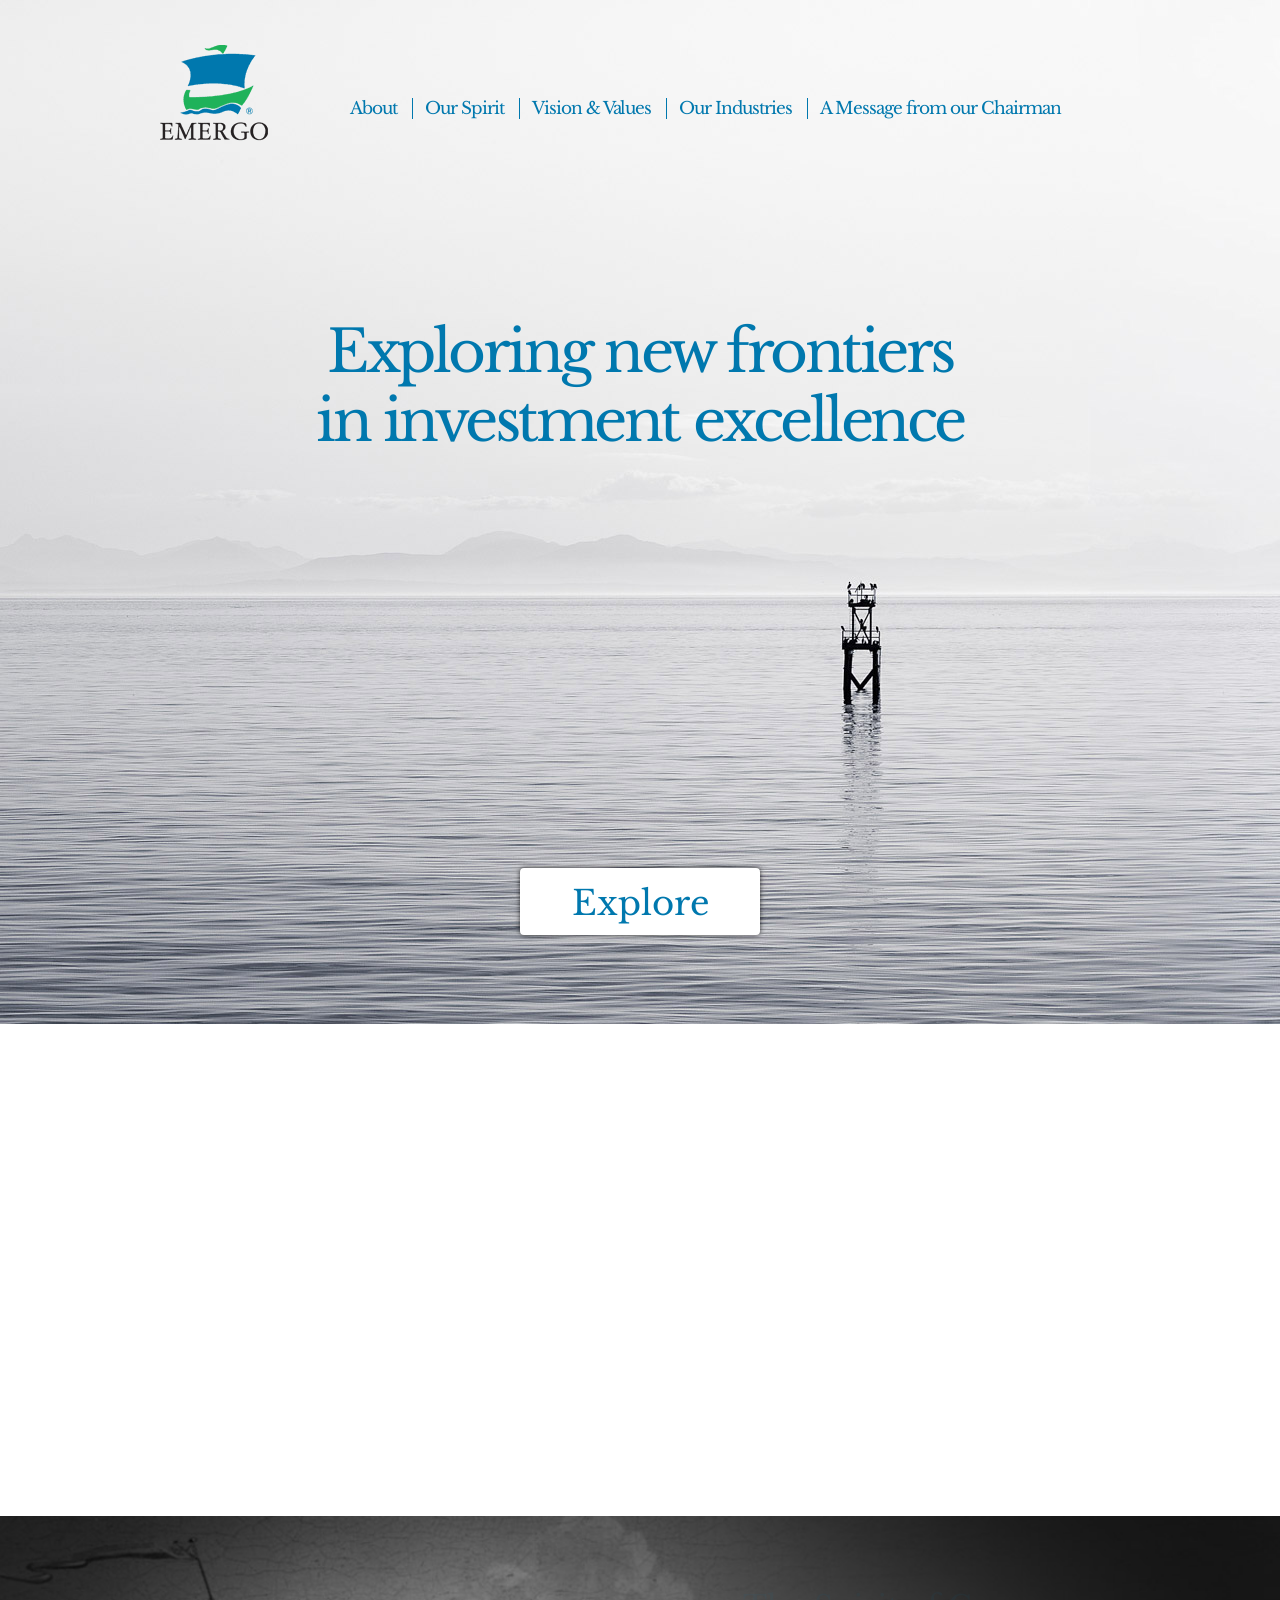
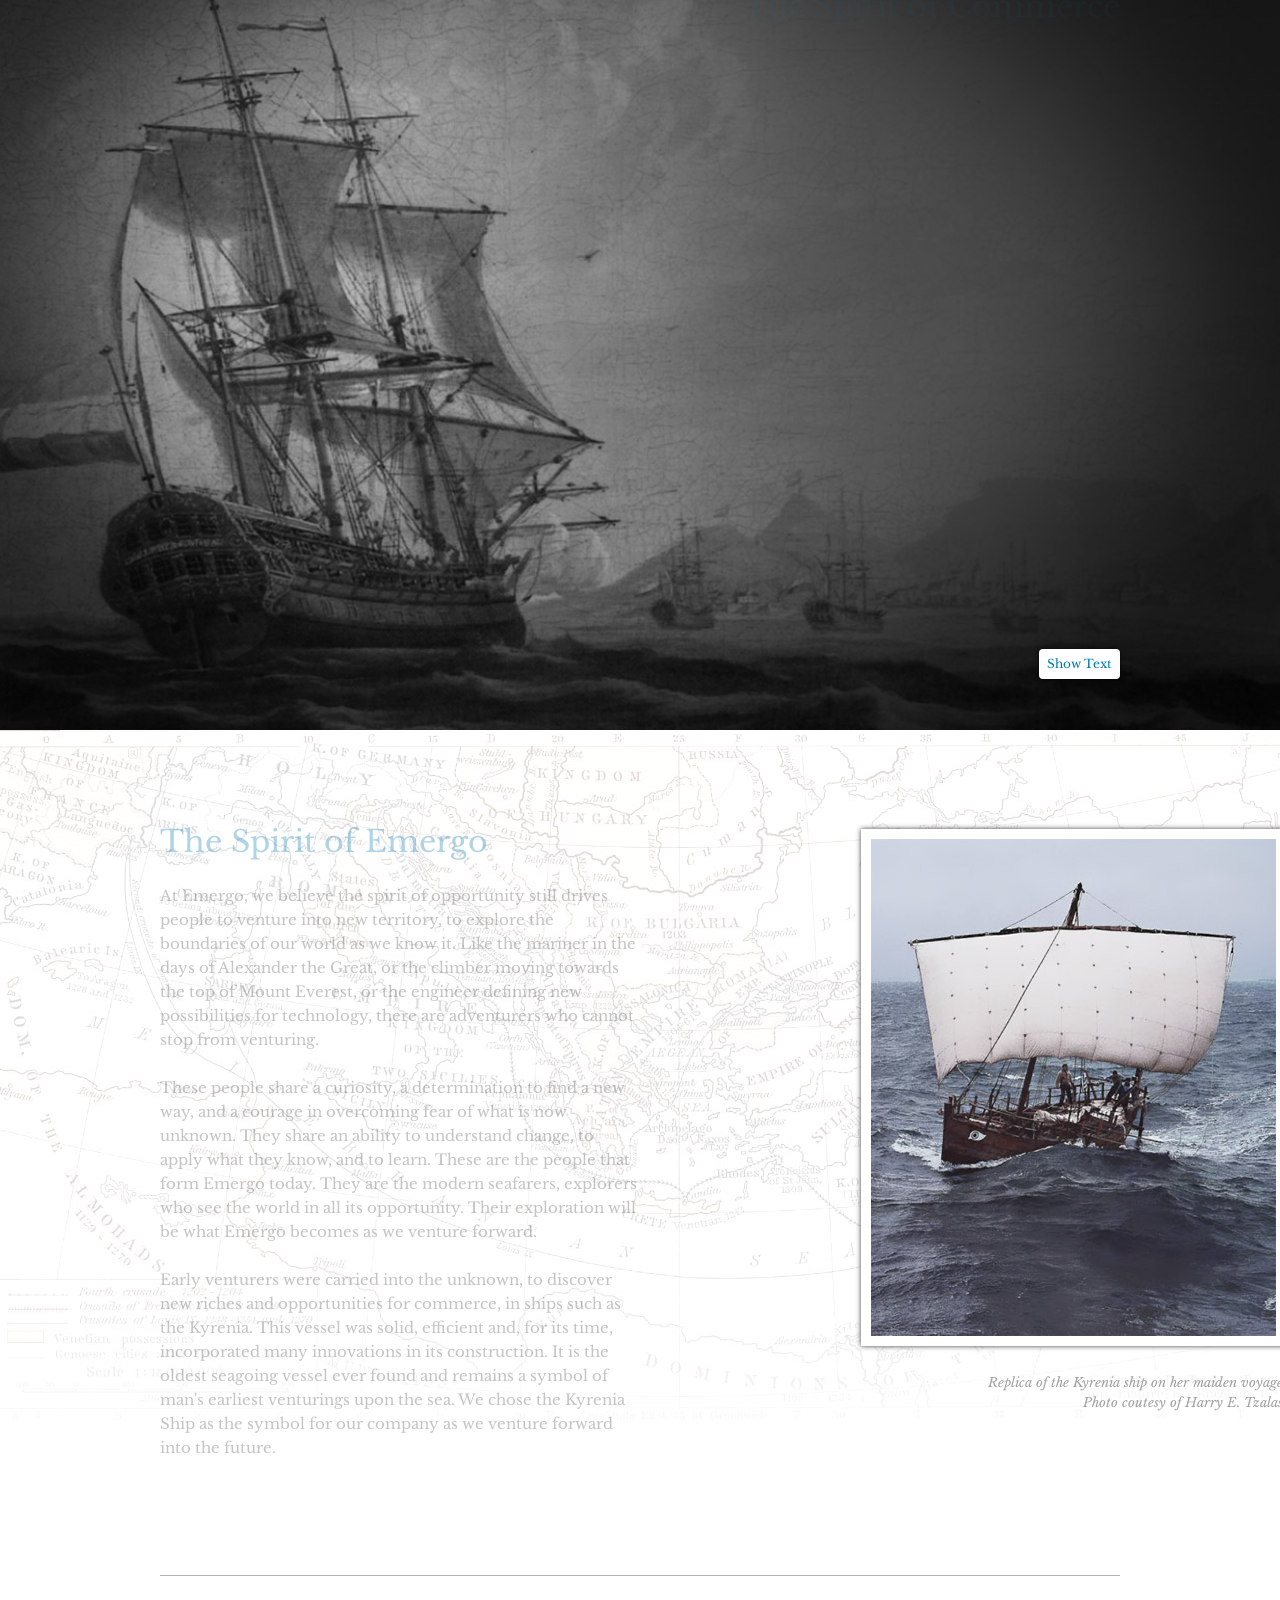
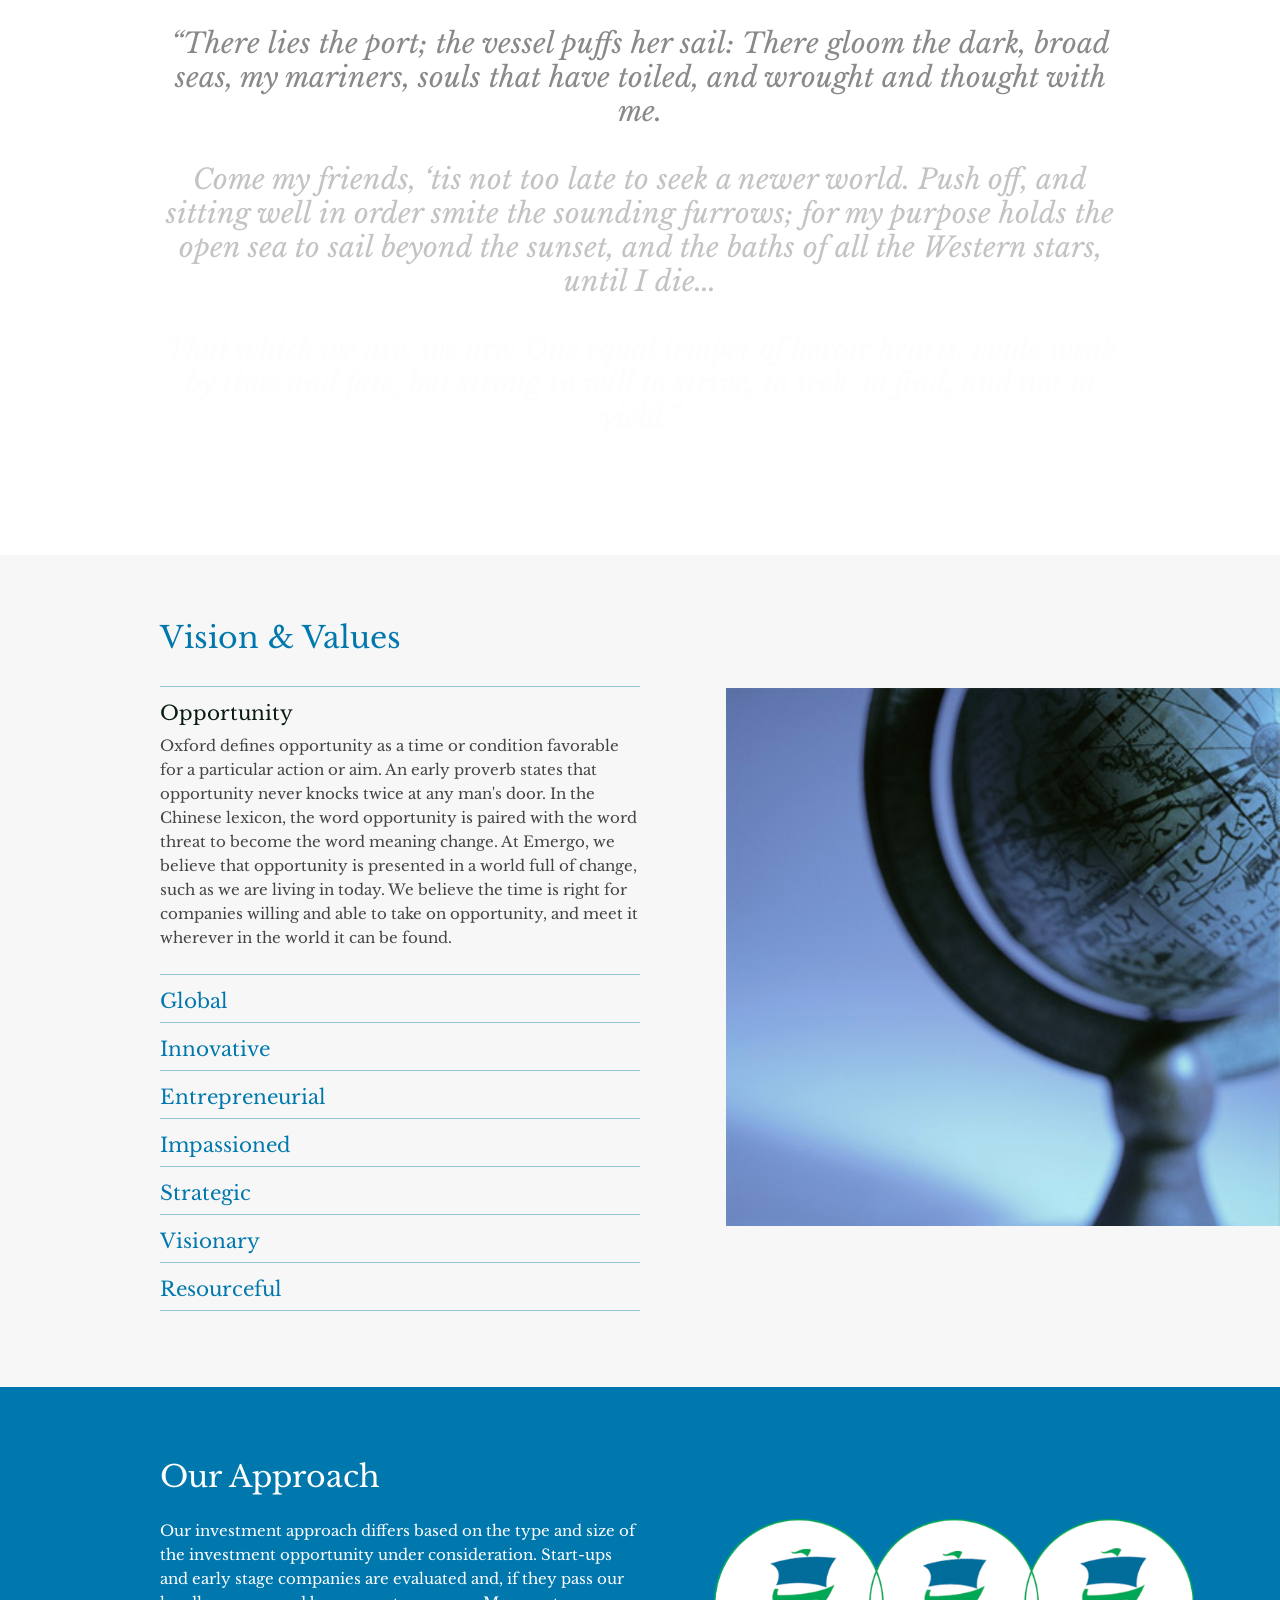
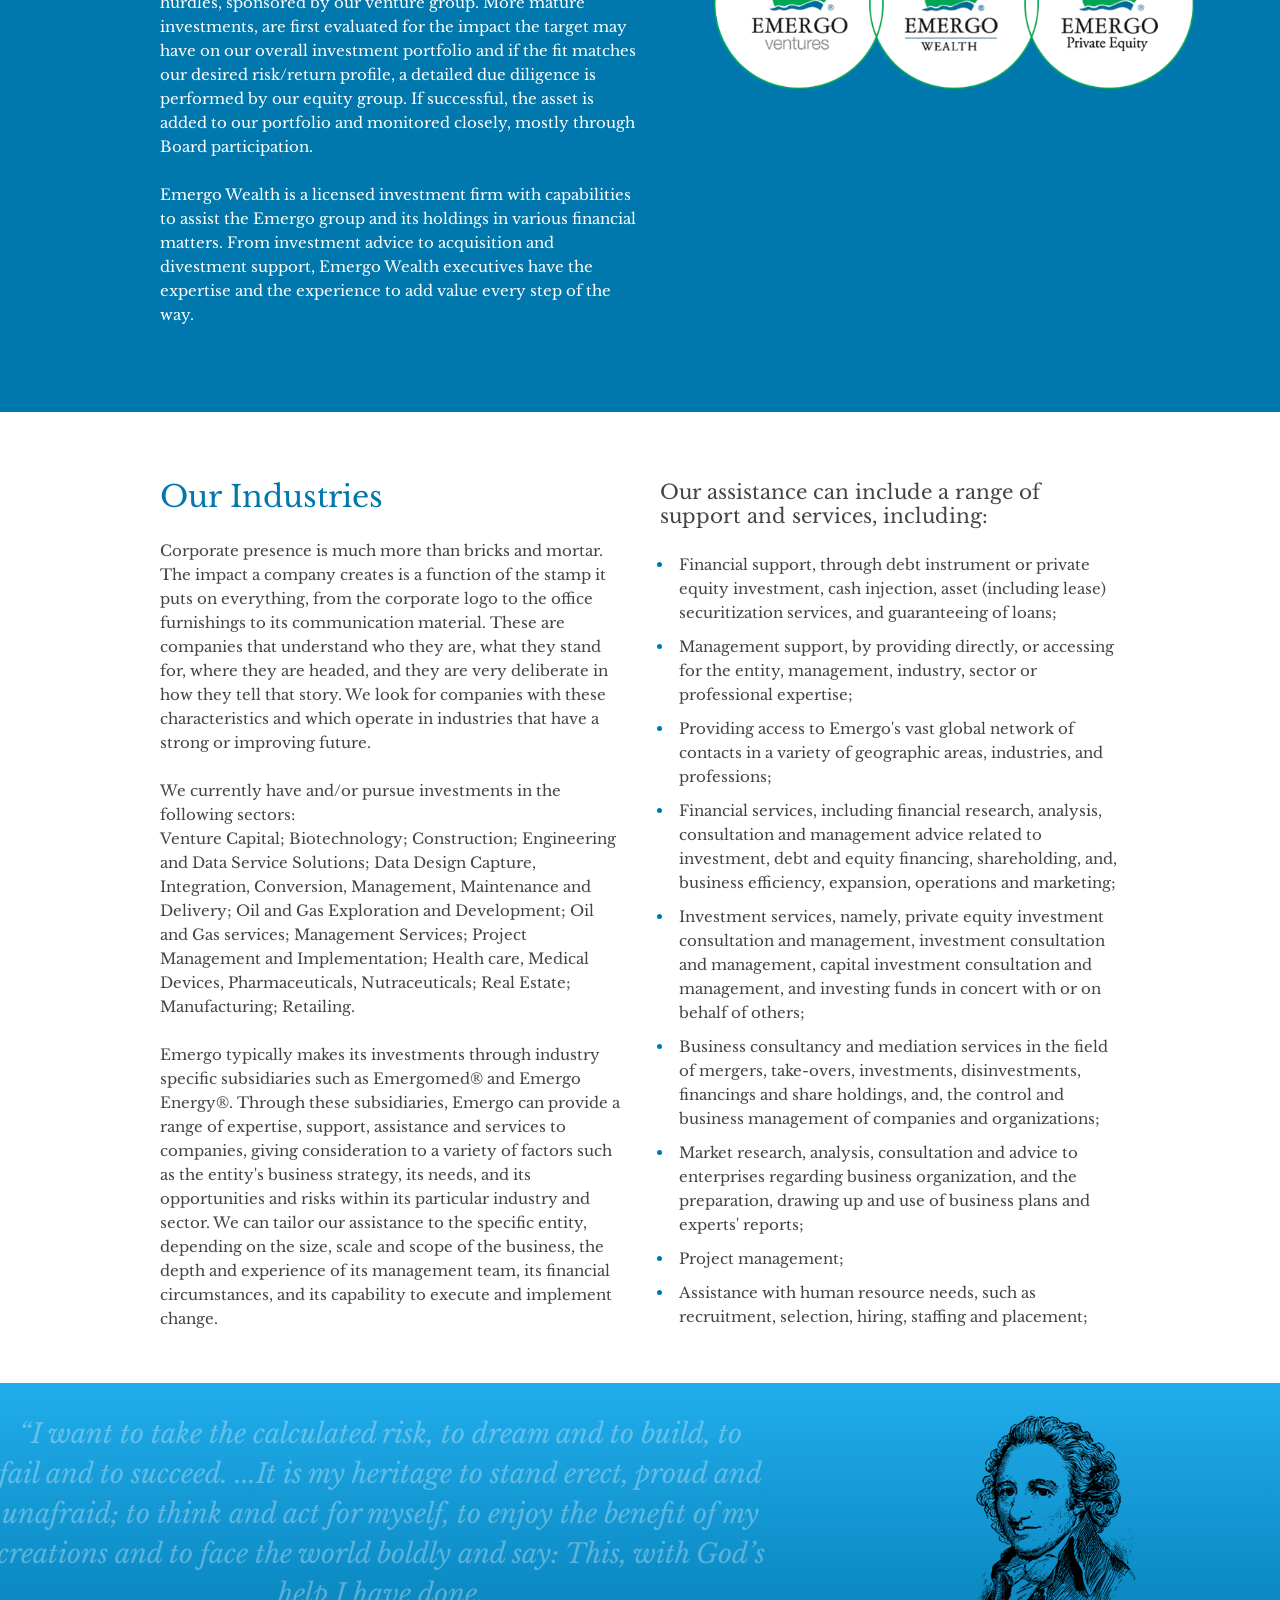
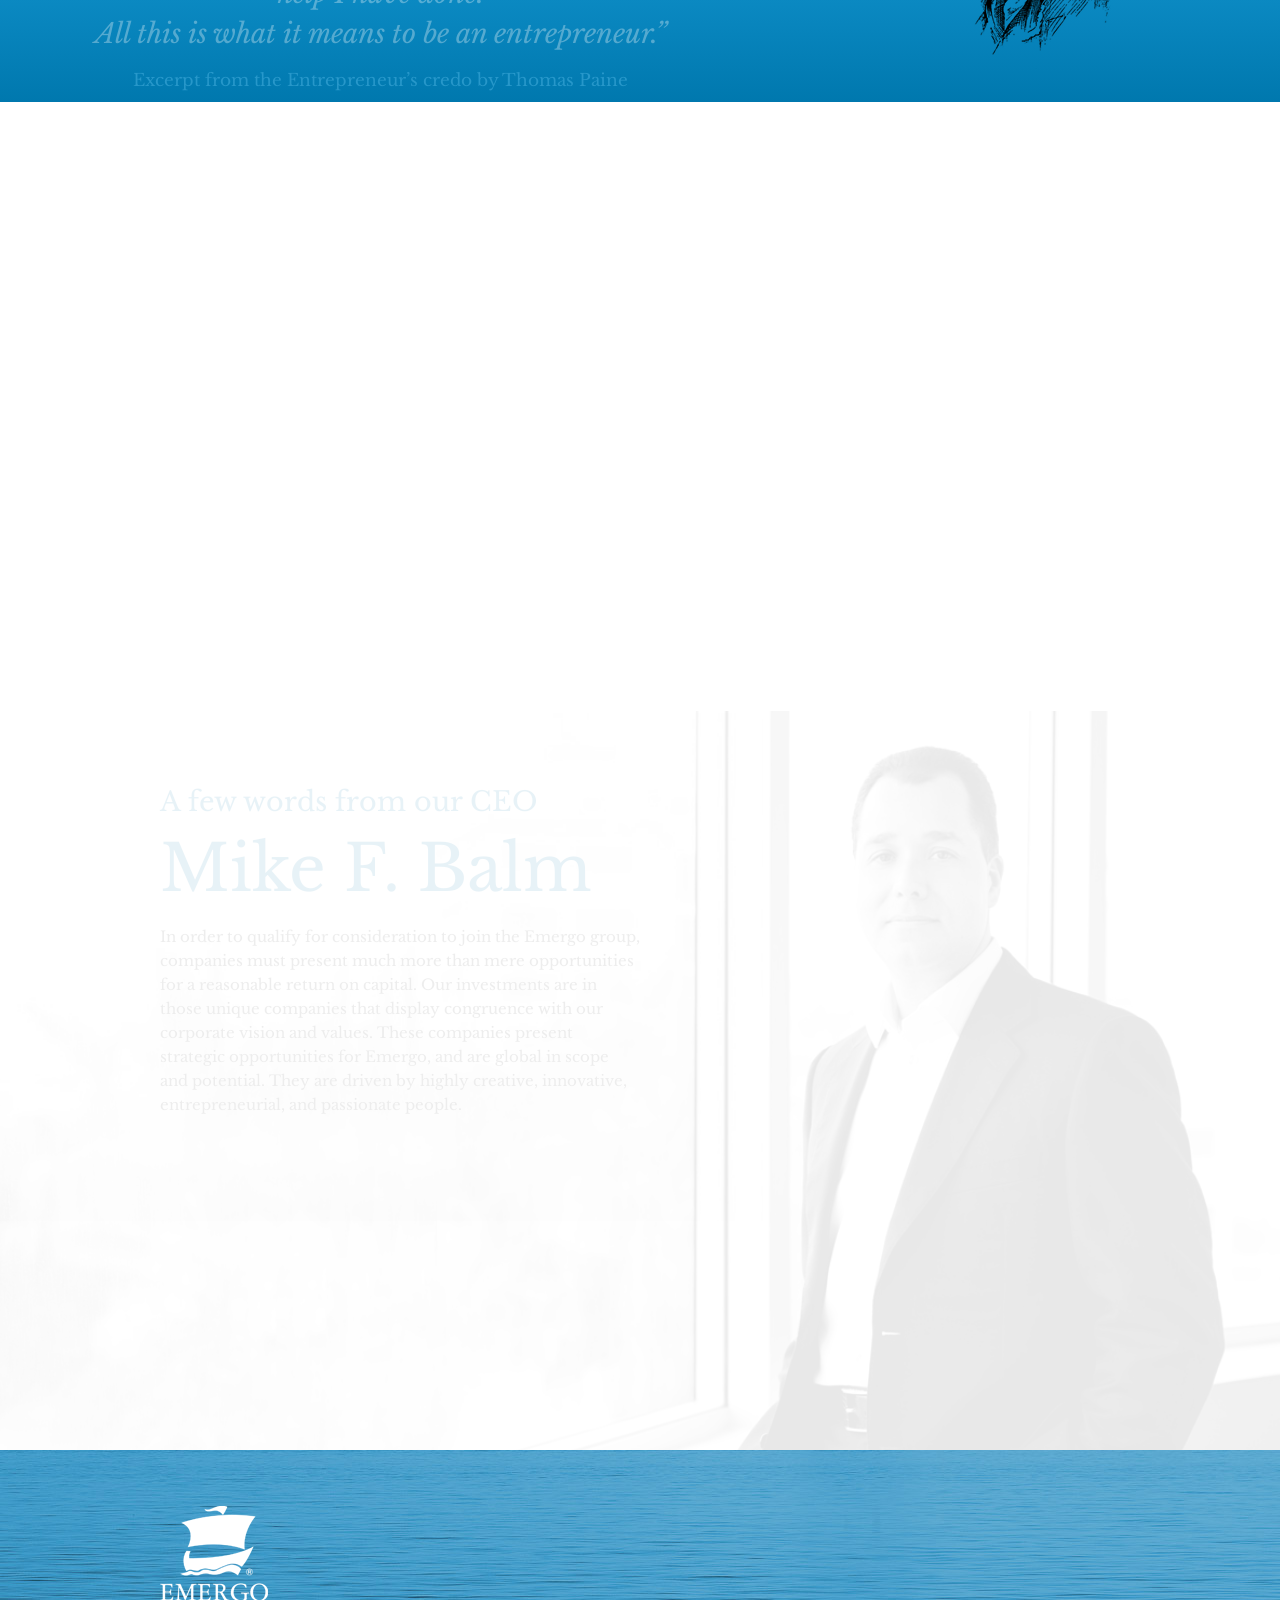
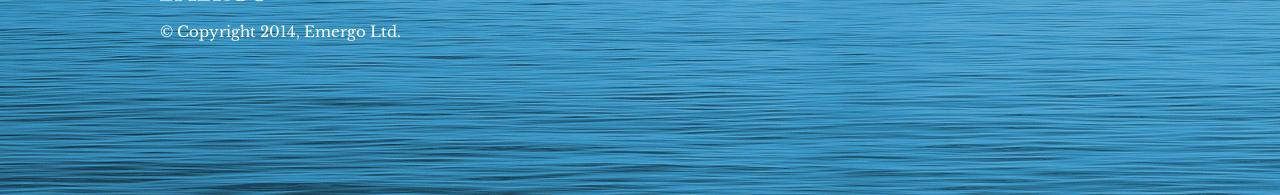
==== index.html @ b2457a90 "Initial commit: EmergoNet site + Azure deploy workflow" ====
<!DOCTYPE html>
<html>
<head>
	<meta charset="utf-8">
	<meta name="viewport" content="width=device-width, initial-scale=1, minimal-ui">
	<link href='http://fonts.googleapis.com/css?family=Libre+Baskerville:400,400italic' rel='stylesheet' type='text/css'>
	<link href="css/core.css" rel="stylesheet" media="all">
	<link href="css/res.css" rel="stylesheet" media="all">
	<!--[if lt IE 9]>
		<script src="js/html5shiv.min.js"></script>
	<![endif]-->
	<script src="js/jquery-1.10.2.min.js"></script>
	<script src="js/actions.js"></script>
	<title>Emergo – Exploring new frontiers in investment excellence</title>
</head>
<body id="top">
	<header class="outer row">
		<a id="emLogo" href="/"><img alt="Emergo" src="images/emergoLogo.png"></a>
		<nav id="emNav">
			<ul>
				<li><a href="#about">About</a></li>
				<li><a href="#our-spirit">Our Spirit</a></li>
				<li><a href="#vision-values">Vision &amp; Values</a></li>
				<li><a href="#our-industries">Our Industries</a></li>
				<li><a href="#a-message">A Message from our Chairman</a></li>
			</ul>
		</nav>
	</header>
	<div id="container">
		<div class="row outer" id="about">
			<h1>Exploring new frontiers<br/>in investment excellence</h1>
			<a id="explore-btn" href="#our-spirit">Explore</a>
		</div>
		<div class="row outer" id="our-spirit">
			<div class="col-left">
				<h1>The Spirit of the Sea</h1>
				<p>Commerce today occurs in an infinitely more complex world. Yet, with all the changes that have occurred, the challenges that faced the ancient seatraders, challenges of unstable vessels, treacherous seas and uncommon weather, have really only been replaced by new variations. In today's world we still deal with limitations of technology, turbulent markets and political change. The world of commerce is sometimes calm, often turbulent, filled with unknowns. Like the sea. And like the seafarers of old, modern traders continue to push back the boundaries of our world, defining new ways of doing business, new trading partnerships, new opportunities.</p>
			</div>
			<div class="col-right">
				<img src="images/ourSpirit.jpg" alt="sextant">
			</div>
		</div>
		<div class="row outer" id="spirit-commerce">
			<div class="col-left">
				<img src="images/spiritCommerce.jpg" alt="sea trader">
			</div>
			<div class="col-right">
				<h1>The Spirit of Commerce</h1>
				<p>For hundreds of years, the sea was the conduit of trade, and trade was the access to power. Seafaring traders shuttled across the warm seas carrying goods to the world, the world as they knew it. As early a 300 B.C., Greek traders loaded specially designed trading ships like the Kyrenia with almonds, millstones and amphorae of wine to trade in far off Alasia, an early name for Cyprus.</p>
				<p>Several hundred years later, the sea gave its power to the Dutch, who became the world's leading traders. In the early 1600s, this nation and its venturers commanded the sea trading routes, supplying close to half the world's shipping. Expanding trade made Amsterdam the world's major commercial city, and the Dutch enjoyed the world's highest standard of living. These early Dutch explorers discovered new sea routes and fishing grounds. They pushed back the boundaries of the world, expanding the horizon beyond what anyone had known or imagined up to that time. They introduced exotic silks, pungent teas and spices that the world of Europe had never seen before.</p>
				<p>As the world became more complex, so did the routes of trade. Today goods still move along trading routes by land, by water, by air, even digitally. Yet the symbol of the sea remains, as a channel of commerce, a highway of trade reaching places and people beyond the horizons we can see.</p>
				<div id="hideBtn">Hide Text</div>
			</div>
		</div>
		<div class="row outer" id="spirit-emergo">
			<div class="col-left">
				<h1>The Spirit of Emergo</h1>
				<p>At Emergo, we believe the spirit of opportunity still drives people to venture into new territory, to explore the boundaries of our world as we know it. Like the mariner in the days of Alexander the Great, or the climber moving towards the top of Mount Everest, or the engineer defining new possibilities for technology, there are adventurers who cannot stop from venturing.</p>
				<p>These people share a curiosity, a determination to find a new way, and a courage in overcoming fear of what is now unknown. They share an ability to understand change, to apply what they know, and to learn. These are the people that form Emergo today. They are the modern seafarers, explorers who see the world in all its opportunity. Their exploration will be what Emergo becomes as we venture forward.</p>
				<p>Early venturers were carried into the unknown, to discover new riches and opportunities for commerce, in ships such as the Kyrenia. This vessel was solid, efficient and, for its time, incorporated many innovations in its construction. It is the oldest seagoing vessel ever found and remains a symbol of man's earliest venturings upon the sea. We chose the Kyrenia Ship as the symbol for our company as we venture forward into the future.</p>
			</div>
			<div class="col-right">
				<img src="images/spiritEmergo.jpg" alt="Kyrenia ship">
				<p>Replica of the Kyrenia ship on her maiden voyage.</p>
				<p>Photo coutesy of Harry E. Tzalas.</p>
			</div>
		</div>
		<div class="row outer" id="spirit-quote">
			<blockquote>
				<p>“There lies the port; the vessel puffs her sail: There gloom the dark, broad seas, my mariners, souls that have toiled, and wrought and thought with me.</p>
				<p>Come my friends, ‘tis not too late to seek a newer world. Push off, and sitting well in order smite the sounding furrows; for my purpose holds the open sea to sail beyond the sunset, and the baths of all the Western stars, until I die...</p>
				<p>That which we are, we are: One equal temper of heroic hearts, made weak by time and fate, but strong in will to strive, to seek, to find, and not to yield.”</p>
				<cite>Alfred, Lord Tennyson</cite>
			</blockquote>
		</div>
		<div class="row outer" id="vision-values">
			<div class="col-left">
				<h1>Vision & Values</h1>
				<div class="accordion">
					<section id="opportunity">
						<h1>Opportunity</h1>
						<div class="accordion-content">
							<p>Oxford defines opportunity as a time or condition favorable for a particular action or aim. An early proverb states that opportunity never knocks twice at any man's door. In the Chinese lexicon, the word opportunity is paired with the word threat to become the word meaning change. At Emergo, we believe that opportunity is presented in a world full of change, such as we are living in today. We believe the time is right for companies willing and able to take on opportunity, and meet it wherever in the world it can be found.</p>
						</div>
					</section>
					<section id="global">
						<h1>Global</h1>
						<div class="accordion-content">
							<p>As companies, as people, we reach out to all parts of the globe today to trade, to talk, to touch. Our world has become steadily smaller as our understanding and vision of the globe expands. It is not accidental that Emergo, with its Dutch heritage and the Kyrenia as its symbol, operates in countries around the globe. For companies like Emergo, the horizons are no longer geographic. Today, Emergo and its peers are exploring the boundaries of human and technical possibilities in all parts of the world where opportunity can be found.</p>
						</div>
					</section>
					<section id="innovative">
						<h1>Innovative</h1>
						<div class="accordion-content">
							<p>The ability to see the world differently; to see opportunity where others see threats, or nothing at all. This is the essential quality of innovation. Innovation is the leap of understanding that transforms new ideas into new opportunities. It is the ability to anticipate the way the world is moving and create companies of people capable of capturing these opportunities. It is the practice of a new and better way, and in a world as dynamic as ours is becoming, innovation is a necessary characteristic for those wanting to stay at the leading edge.</p>
						</div>
					</section>
					<section id="entrepreneurial">
						<h1>Entrepreneurial</h1>
						<div class="accordion-content">
							<p>""I want to take the calculated risk, to dream and to build, to fail and to succeed… It is my heritage to stand erect, proud and unafraid; to think and act for myself, to enjoy the benefit of my creations and to face the world boldly and say: This, with God's help I have done. All this is what it means to be an entrepreneur." - Excerpt from the "Entrepreneurs Credo" </p>
						</div>
					</section>
					<section id="impassioned">
						<h1>Impassioned</h1>
						<div class="accordion-content">
							<p>Passion is as essential to quality of life for companies as it is for individuals. Yet volumes have been written about impassioned people, and little has been said about the impassioned company. For companies, passion is the how, the adjective, the way they do what they do. Impassioned companies pursue their visions, relentlessly. They talk to their people, inspirationally. They complete each task, perfectly. These are thinking and feeling organizations, places where the results of a fine mind are made better by the institution of a great heart.</p>
						</div>
					</section>
					<section id="strategic">
						<h1>Strategic</h1>
						<div class="accordion-content">
							<p>Companies such as Emergo have a uniquely long-term perspective on their business. They tend to see the world as opportunities spanning many decades. For Emergo, strategic planning looks well beyond the three - or five - year perspective. Emergo is looking at opportunities that may not reach fruition for several decades. Yet the planning, the positioning, the strategizing is happening now. </p>
						</div>
					</section>
					<section id="visionary">
						<h1>Visionary</h1>
						<div class="accordion-content">
							<p>The soothsayers of yesterday have become the futurists of today, turning alchemy into a management science of extending today's business trends into tomorrow's opportunities. This process is not to be scorned, however. The demise of many twentieth century companies has been the inability, or unwillingness, to anticipate significant shifts in market trends. Today it is a critical corporate attribute to be able to identify trends in a market or industry, anticipate changes in demand, predict new opportunities and then, most important, capitalize on those opportunities. The companies capable of doing this are called visionary. Like the ancient soothsayers, visionary companies are often regarded with a degree of awe and suspicion, earning their respect and success as the rest of the world catches up.</p>
						</div>
					</section>
					<section id="resourceful">
						<h1>Resourceful</h1>
						<div class="accordion-content">
							<p>There is a skill that belongs to artisans and athletes that isn't learned or trained. You can see it in the natural grace of their efforts, the intensity of their focus, the innate understanding of how to complete what they started. These kinds of people seem drawn to their tasks, as if they understand instinctively what they are good at doing. They have a knowledge and confidence in what they know they can do. It is this kind of native resourcefulness that you find in the work of a laborer who can repair any piece of equipment, or an engineer inventing new technical solutions. In companies, this kind of resourcefulness is both an attitude and a skill. It is the attitude that says anything is possible, and the skill to make it happen.</p>
							<p class="caveat">*Emergo is a registered trademark</p>
						</div>
					</section>
				</div>
			</div>
			<div class="col-right">
				<img src="images/ourVision.jpg" alt="Our Vision">
			</div>
		</div>
		<div class="row outer" id="our-portfolio">
			<div class="col-left">
				<h1>Our Approach</h1>
				<p>Our investment approach differs based on the type and size of the investment opportunity under consideration.  Start-ups and early stage companies are evaluated and, if they pass our hurdles, sponsored by our venture group. More mature investments, are first evaluated for the impact the target may have on our overall investment portfolio and if the fit matches our desired risk/return profile, a detailed due diligence is performed by our equity group. If successful, the asset is added to our portfolio and monitored closely, mostly through Board participation.</p>
				<p>Emergo Wealth is a licensed investment firm with capabilities to assist the Emergo group and its holdings in various financial matters. From investment advice to acquisition and divestment support, Emergo Wealth executives have the expertise and the experience to add value every step of the way.</p>
			</div>
			<div class="col-right">
				<img src="images/portfolioDiagram.png" alt="Emergo Ventures, Emergo Wealth, Emergo Private Equity">
			</div>
		</div>
		<div class="row outer" id="our-industries">
			<div class="col-left">
				<h1>Our Industries</h1>
				<p>Corporate presence is much more than bricks and mortar. The impact a company creates is a function of the stamp it puts on everything, from the corporate logo to the office furnishings to its communication material. These are companies that understand who they are, what they stand for, where they are headed, and they are very deliberate in how they tell that story. We look for companies with these characteristics and which operate in industries that have a strong or improving future.</p>
				<p>We currently have and/or pursue investments in the following sectors:<br/>
				Venture Capital; Biotechnology; Construction; Engineering and Data Service Solutions; Data Design Capture, Integration, Conversion, Management, Maintenance and Delivery; Oil and Gas Exploration and Development; Oil and Gas services; Management Services; Project Management and Implementation; Health care, Medical Devices, Pharmaceuticals, Nutraceuticals; Real Estate; Manufacturing; Retailing.</p>
				<p>Emergo typically makes its investments through industry specific subsidiaries such as Emergomed® and Emergo Energy®. Through these subsidiaries, Emergo can provide a range of expertise, support, assistance and services to companies, giving consideration to a variety of factors such as the entity's business strategy, its needs, and its opportunities and risks within its particular industry and sector. We can tailor our assistance to the specific entity, depending on the size, scale and scope of the business, the depth and experience of its management team, its financial circumstances, and its capability to execute and implement change.</p>
			</div>
			<div class="col-right">
				<h2>Our assistance can include a range of support and services, including:</h2>
				<ul>
					<li><span>Financial support, through debt instrument or private equity investment, cash injection, asset (including lease) securitization services, and guaranteeing of loans;</span></li>
					<li><span>Management support, by providing directly, or accessing for the entity, management, industry, sector or professional expertise;</span></li>
					<li><span>Providing access to Emergo's vast global network of contacts in a variety of geographic areas, industries, and professions;</span></li>
					<li><span>Financial services, including financial research, analysis, consultation and management advice related to investment, debt and equity financing, shareholding, and, business efficiency, expansion, operations and marketing;</span></li>
					<li><span>Investment services, namely, private equity investment consultation and management, investment consultation and management, capital investment consultation and management, and investing funds in concert with or on behalf of others;</span></li>
					<li><span>Business consultancy and mediation services in the field of mergers, take-overs, investments, disinvestments, financings and share holdings, and, the control and business management of companies and organizations;</span></li>
					<li><span>Market research, analysis, consultation and advice to enterprises regarding business organization, and the preparation, drawing up and use of business plans and experts' reports;</span></li>
					<li><span>Project management;</span></li>
					<li><span>Assistance with human resource needs, such as recruitment, selection, hiring, staffing and placement;</span></li>
				</ul>
			</div>
		</div>
		<div class="row outer" id="industry-quote">
			<div class="col-left">
				<blockquote>
					<p>“I want to take the calculated risk, to dream and to build, to fail and to succeed. ...It is my heritage to stand erect, proud and unafraid; to think and act for myself, to enjoy the benefit of my creations and to face the world boldly and say: This, with God’s help I have done. <br/>All this is what it means to be an entrepreneur.”</p>
					<cite>Excerpt from the Entrepreneur’s credo by Thomas Paine</cite>
				</blockquote>
			</div>
			<div class="col-right">
				<img src="images/industryQuote.png" alt="Thomas Paine">
			</div>
		</div>
		<div class="row outer" id="a-message">
			<a class="col-left" href="http://www.emergowealth.net/en/our-team/alfred-h-balm">
				<img src="images/aMessage.jpg" alt="Alfred H. Balm">
			</a>
			<div class="col-right">
				<div id="videoMessage">
					<img src="images/videoPoster.png" alt="An interview with our Chairman Alfred H. Balm. Play Video"/>
					<div id="ytPlayer"></div>
				</div>
			</div>
		</div>
		<div class="row outer" id="a-few-words">
			<div class="col-left">
				<h2>A few words from our CEO</h2>
				<h1>Mike F. Balm</h1>
				<p>In order to qualify for consideration to join the Emergo group, companies must present much more than mere opportunities for a reasonable return on capital. Our investments are in those unique companies that display congruence with our corporate vision and values. These companies present strategic opportunities for Emergo, and are global in scope and potential. They are driven by highly creative, innovative, entrepreneurial, and passionate people.</p>
			</div>
			<a class="col-right" href="http://www.emergowealth.net/en/our-team/mike-f-balm">
				<img src="images/aMessageMike.jpg" alt="Mike F. Balm">
			</a>
		</div>
	</div>
	<footer class="outer">
		<div class="row">
			<div class="col-1">
				<img src="images/emLogoFooter.png" alt="Emergo">
				<p>© Copyright 2014, Emergo Ltd.</p>
			</div>
		</div>
	</footer>
	<div id="jump" class="off"><a href="#top"><span class="hide">Top</span></a></div>
</body>
</html>
---- css/core.css ----
@CHARSET "UTF-8";

html, body {
	margin:0;
	padding:0;
	font-family: 'Libre Baskerville', Baskerville, Garamond, serif;
}

img { border:none; }
h1, h2 { color:#0078ae; font-weight:normal; }
.row { overflow:hidden; }
.row:before, .row:after {
    content: "";
    display: table;
    line-height: 0;
}
.row:after {
    clear: both;
}

.row .col-left,
.row .col-right {
	width:50%;
	float:left;
	font-size:15px;
	line-height:1.6em;
	color:#444444;
	position:relative;
}

.row h1 {
	font-size:30px;
	margin:1em 0;
}
.row p {
	margin:1.6em 0;
}

.col-right img {
	width:100%;
	height:auto;
	display:block;
}

.outer {
	padding-left:12.5%;
	padding-right:12.5%;
}

.hide {
	display:none;
}

#jump {
	position:fixed;
	right:44px;
	bottom:31px;
}
#jump a {
	display:block;
	width:27px;
	height:31px;
	padding:8px 10px;
	background:#fff url(../images/arrowUp.png) no-repeat center center;
	border-radius:4px;
	-webkit-box-shadow: 0px 0px 5px 0px rgba(0, 0, 0, 0.75);
	-moz-box-shadow:    0px 0px 5px 0px rgba(0, 0, 0, 0.75);
	box-shadow:         0px 0px 5px 0px rgba(0, 0, 0, 0.75);
	transition:all 0.5s;
	opacity:0.5;
}
#jump.off a {
	opacity:0;
}
#jump a:hover {
	opacity:1;
}

header {
	padding-top:45px;
	position:absolute;
	top:0;
	z-index:1;
	width:75%;
}

#emLogo {
	display:block;
	float:left;
}
#emNav {
	float:left;
	font-size:17px;
	letter-spacing:-0.06em;
	margin-top: 36px;
	margin-left: 30px;
}
#emNav ul {
	list-style-type:none;
}
#emNav li {
	float:left;
	border-left:1px solid #0078ae;
	color:#0078ae;
	padding:0 15px 0 12px;
	transition:all 0.5s;
}
#emNav li:hover {
	color:#009966;
}
#emNav li:first-child {
	border:none;
}
#emNav li a {
	text-decoration:none;
	color:inherit;
}
#about {
	padding-top:146px;
	background:url(../images/exploreImage.jpg) no-repeat left top;
	background-size:cover;
	-ms-behavior: url(backgroundsize.min.htc);
}
#about h1 {
	font-size:58px;
	line-height:69px;
	letter-spacing:-0.06em;
	text-align:center;
	margin:172px 5% 412px 5%;
}
#explore-btn {
	display:block;
	width:25%;
	margin:0 auto 89px auto;
	text-align:center;
	font-size:34px;
	background:#fff;
	border-radius:4px;
	-webkit-box-shadow: 0px 0px 5px 0px rgba(0, 0, 0, 0.75);
	-moz-box-shadow:    0px 0px 5px 0px rgba(0, 0, 0, 0.75);
	box-shadow:         0px 0px 5px 0px rgba(0, 0, 0, 0.75);
	color:#0078ae;
	text-decoration:none;
	padding:14px 0 11px;
	transition:all 1s;
}
#explore-btn:hover {
	color:#fff;
	background:#009966;
}
#our-spirit {
	padding-top:60px;
	padding-bottom:60px;
}
#spirit-commerce {
	background:#333 url(../images/spiritCommerce.jpg) no-repeat center center;
	background-size:cover;
	-ms-behavior: url(backgroundsize.min.htc);
	padding-top:49px;
	padding-bottom:51px;
}
#spirit-commerce .col-left {
	display:none;
}
#spirit-commerce .col-right {
	text-align:right;
	float:none;
	color:#fff;
	margin:0 0 0 auto;
	width:54.1667%;
}
#spirit-commerce .col-right p,
#spirit-commerce .col-right h1 {
	transition:all 1s;
}
#hideBtn {
	display:inline-block;
	text-align:center;
	font-size:12px;
	background:#fff;
	border-radius:4px;
	-webkit-box-shadow: 0px 0px 5px 0px rgba(0, 0, 0, 0.75);
	-moz-box-shadow:    0px 0px 5px 0px rgba(0, 0, 0, 0.75);
	box-shadow:         0px 0px 5px 0px rgba(0, 0, 0, 0.75);
	color:#0078ae;
	text-decoration:none;
	padding:3px 8px;
	cursor:pointer;
	transition:all 1s;
}
#hideBtn:hover {
	color:#fff;
	background:#009966;
}
#spirit-emergo {
	background:#fff url(../images/spiritMap.jpg) no-repeat center top;
	background-size:contain;
	-ms-behavior: url(backgroundsize.min.htc);
	padding-top:70px;
	padding-bottom:91px;
}
#spirit-emergo .col-right img {
	display:block;
	padding:2.08333%;
	background:#fff;
	-webkit-box-shadow: 0px 0px 5px 0px rgba(0, 0, 0, 0.75);
	-moz-box-shadow:    0px 0px 5px 0px rgba(0, 0, 0, 0.75);
	box-shadow:         0px 0px 5px 0px rgba(0, 0, 0, 0.75);
	margin-left:11.45833%;
	margin-top:29px;
	margin-bottom:27px;
	width:84.37501%;
}
#spirit-emergo .col-right p {
	text-align:right;
	margin:0;
	font-size:13px;
	line-height:20px;
	color:#a0a0a0;
	font-style:italic;
}

#spirit-quote blockquote {
	border-top:1px solid #b2b2b2;
	margin:0;
	text-align:center;
	color:#595959;
	padding:17px 0 55px 0;
}
#spirit-quote blockquote p {
	font-size:28px;
	line-height:1.2143em;
	font-style:italic;
	margin:1.2143em 0;
}
#spirit-quote blockquote cite {
	font-size:18px;
	font-style:normal;
	padding:9px 0 0 0;
	display:block;
}
#vision-values {
	background:#f7f7f7;
	padding-top:41px;
	padding-bottom:76px;
}
#vision-values .accordion {
	padding:6px 0 0 0;
}
#vision-values .accordion section {
	border-bottom:1px solid #94c4da;
	overflow:hidden;
	transition:all 0.5s;
}
#vision-values .accordion section.off {
	cursor:pointer;
}
#vision-values .accordion section h1 {
	color:#081c10;
	font-size:20px;
	margin:14px 0 6px 0;
}
#vision-values .accordion section.off h1 {
	color:#0078ae;
}
#vision-values .accordion section:first-child {
	border-top:1px solid #94c4da;
}
#vision-values .accordion .accordion-content p {
	margin-top:9px;
}
#vision-values .col-right img {
	width:115.41667%;
	margin-left:17.91667%;
	margin-right:-33.33334%;
	margin-top:92px;
}
#our-portfolio {
	background:#0078ae;
	padding-top:48px;
	padding-bottom:61px;
}
#our-portfolio .col-left {}
#our-portfolio .col-right {}
#our-portfolio .col-right img {
	margin-left:15.5146%;
	margin-right:-2.1505%;
	margin-top:84px;
}
#our-portfolio h1,
#our-portfolio p {
	color:#fff;
}
#our-industries {
	padding-top:43px;
	padding-bottom:28px;
}
#our-industries h2 {
	font-size:20px;
	color:#444;
	margin:25px 0;
}
#our-industries .col-left {
	width:47.91667%;
	margin-right:4.16666%;
}
#our-industries .col-right {
	width:47.91667%;
}
#our-industries ul {
	padding:0 0 0 14px;
	color:#0078ae;
}
#our-industries ul li {
	padding:0 0 10px 5px;
}
#our-industries ul li span {
	color:#444;
}
#industry-quote {
	padding-top:31px;
	padding-bottom:9px;
	background: #21adec; /* Old browsers */
	background: url([data-uri]);
	background: -moz-linear-gradient(top,  #21adec 0%, #0078ae 100%); /* FF3.6+ */
	background: -webkit-gradient(linear, left top, left bottom, color-stop(0%,#21adec), color-stop(100%,#0078ae)); /* Chrome,Safari4+ */
	background: -webkit-linear-gradient(top,  #21adec 0%,#0078ae 100%); /* Chrome10+,Safari5.1+ */
	background: -o-linear-gradient(top,  #21adec 0%,#0078ae 100%); /* Opera 11.10+ */
	background: -ms-linear-gradient(top,  #21adec 0%,#0078ae 100%); /* IE10+ */
	background: linear-gradient(to bottom,  #21adec 0%,#0078ae 100%); /* W3C */
	filter: progid:DXImageTransform.Microsoft.gradient( startColorstr='#21adec', endColorstr='#0078ae',GradientType=0 ); /* IE6-8 */
}
#industry-quote .col-left {
	width:80.20833%;
	margin-right:4.58333%;
}
#industry-quote .col-right {
	width:16.97917%;
	margin-right:-1.77083%;
}
#industry-quote blockquote {
	margin:0;
	padding:0;
}
#industry-quote blockquote p {
	color:#fff;
	font-style:italic;
	font-size:27px;
	line-height:40px;
	text-align:center;
	margin-top:0;
	margin-bottom:15px;
}
#industry-quote blockquote cite {
	display:block;
	text-align:center;
	font-size:17px;
	color:#77d5ff;
	font-style:normal;
}
#a-message {
	padding-top:25px;
	padding-bottom:125px;
	background:#f7f7f7 url(../images/aMessage.jpg) no-repeat;
	background-size:cover;
	-ms-behavior: url(backgroundsize.min.htc);
	position:relative;
}
#a-message .col-left {
	width:45%;
	position:absolute;
	top:0;
	left:0;
	bottom:0;
}
#a-message .col-right {
	float:none;
	margin:0 0 0 auto;
	width:59.375%;
}
#a-message .col-left img {
	width:136.154%;
	margin-left:-10.625%;
	margin-right:-25.529%;
	display:block;
}
#videoMessage {
	cursor:pointer;
	margin-top:138px;
	position:relative;
}
#videoMessage img {
	z-index:1;
	position: relative;
	transition:all 0.5s;
}
#videoMessage iframe {
	width:100%;
	position:absolute;
	top:0;
	bottom:0;
	height:100%;
	opacity:0;
	z-index:0;
	transition:all 0.5s;
}
#a-few-words {
	background:url(../images/aMessageMike.jpg) no-repeat center top;
	background-size:cover;
	-ms-behavior: url(backgroundsize.min.htc);
	padding-top:57px;
	padding-bottom:49px;
	position:relative;
}
#a-few-words .col-left {
	padding-bottom:260px;
}
#a-few-words .col-right {
	position:absolute;
	top:0;
	left:50%;
	bottom:0;
}
#a-few-words .col-right img, #a-message .col-left img { display:none; }

#a-few-words h2 {
	font-size:27px;
}
#a-few-words h1 {
	font-size:64px;
	line-height: 1em;
	margin:12px 0 18px 0;
}
footer {
	background:#3c8fb9 url(../images/footer.jpg) repeat-x 0% 0%;
	background-size:cover;
	-ms-behavior: url(backgroundsize.min.htc);
	color:#fff;
	padding-top:56px;
	padding-bottom:130px;
}
footer .col-1 {
	width:30.9375%;
	float:left;
	margin-right:2.39583%;
	font-size:15px;
}
footer .col-1 p {
	margin-top:16px;
}
footer .col-2 {
	float: left;
	border-left:1px solid #fff;
	border-right:1px solid #fff;
	margin:0 -1px;
	width:28.54167%;
	padding:0 2.39583%;
	font-size:18px;
}
footer .col-3 {
	width:30.93751%;
	float: left;
	margin-left:2.39583%;
	font-size:18px;
}
footer .row h1 {
	color:#fff;
	margin:0 0 1em 0;
	font-size:26px;
}
footer .row ul {
	padding:0;
	list-style-type:none;
	margin-bottom:28px;
	margin-top:5px;
}
footer .row ul li {
	margin:5px 0;
}
footer .row a {
	color:inherit;
	text-decoration:none;
}
footer .col-3 p {
	line-height: 28px;
	margin:26px 0;
}
/***************** PARALLAX *****************/
#about { background-position: 0% 0px; }
#our-spirit .col-left { opacity: 0; }
#our-spirit .col-right { left:25%; opacity:0; }
#spirit-commerce .col-right h1,
#spirit-commerce .col-right p { opacity:0; }
#spirit-emergo .col-left { opacity:0; }
#spirit-emergo .col-right { left:25%; }
#spirit-quote blockquote p,
#spirit-quote blockquote cite { opacity:0; }
#our-portfolio,
#our-industries { opacity:0 }
#industry-quote .col-left { left:-25%; opacity:0; }
#a-message,
#a-few-words { opacity:0; }
---- css/res.css ----
@CHARSET "UTF-8";

@media all and (max-width:1224px) {
	.outer {
    	padding-left: 5%;
    	padding-right: 5%;
	}
	header {
		width:90%;
	}
	#vision-values .col-right img {
    	margin-left: 11.0708%;
    	margin-right: -11.0708%;
    	width: 100%;
	}
	#our-portfolio .col-right img {
		margin: 84px 2.89784% 0 8.3102%;
		width: 88.79196%;
	}
	#a-message { padding-bottom:50px; }
	#a-message .col-right { width:55%; }
	#a-few-words .col-left {
		padding-bottom:60px;
	}
}
@media all and (max-width:1020px) {
	#emLogo {
    	float: none;
    	width:108px;
    	margin: 0 auto;
	}
	#emNav {
		float:none;
		margin: 36px 0 0;
		overflow:hidden;
	}
	#emNav ul {
		float:left;
		position:relative;
		left:50%;
		padding:0;
	}
	#emNav ul li {
		position:relative;
		left:-50%;
	}
	#a-message { padding-bottom:50px; }
	#a-message .col-right { width:50%; }
	#a-few-words .col-left {
		padding-bottom:60px;
	}
}
@media all and (max-width:839px) {
	#a-few-words h2 {
    	font-size: 20px;
	}
	#a-few-words h1 {
    	font-size: 54px;
	}
}
@media all and (max-width:822px) {
	#emNav ul {
		float:none;
		position:static;
		left:auto;
		text-align:center;
	}
	#emNav ul li {
		position:static;
		left:auto;
		display:inline-block;
		float:none;
	}
}
@media all and (max-width:755px) {
	.row .col-left, .row .col-right {
		float:none;
		width:100%;
	}
	#explore-btn {
		width: 50%;
	}
	#spirit-commerce {
		background-image:none;
	}
	#spirit-commerce .col-left {
		display:block;
	}
	#spirit-commerce .col-left img {
		width:110.9%;
		height:auto;
		margin:-49px -5.45% 0 -5.45%;
	}
	#spirit-commerce .col-right {
		text-align:left;
		float:none;
		color:#fff;
		width:100%;
	}
	#spirit-emergo .col-right img {
		margin-left: auto;
		margin-right: auto;
		width:94%;
		padding: 3%;
	}
	#spirit-quote blockquote p {
    	font-size: 21px;
	}
	#vision-values .col-right img {
		margin-left: 5%;
		margin-right: 5%;
		width: 90%;
	}
	#our-portfolio .col-left,
	#our-portfolio .col-right {
		width: 100%;
	}
	#our-portfolio .col-right img {
		margin: 6.8729% 0;
		width: 100%;
	}
	#our-industries .col-left {
		margin-right:0;
		width: 100%;
	}
	#our-industries .col-right {
		width: 100%;
	}
	#industry-quote .col-left {
		margin-right:0%;
		width: 100%;
		margin-bottom:30px;
	}
	#industry-quote .col-right {
		margin-left: 37.5%;
		width: 25%;
	}
	#a-message { background-image:none; }
	#a-message .col-left {
		display:block;
		width: 100%;
		position:static;
	}
	#a-message .col-left img {
		margin-left:0;
		margin-right:0;
		width:100%;
		display:block;
	}
	#a-message .col-right {
    	width: 100%;
    }
	#videoMessage {
		margin-top:0;
	}
	#a-few-words {
		background-image: none;
		padding-bottom:0;
	}
	#a-few-words .col-left {
		padding-bottom:0;
	}
	#a-few-words .col-right {
		display:block;
		position:static;
	}
	#a-few-words .col-right img {
		display:block;
		width:110.9%;
		height:auto;
		margin:0 -5.45% 0 -5.45%;
	}
	footer .col-1,
	footer .col-2, 
	footer .col-3 {
		float: none;
		margin: 0;
		width:100%;
		padding: 0;
		border:none;
	}
	footer .col-2 {
		border-top:1px solid #fff;
		border-bottom:1px solid #fff;
	}
	footer .row h1 {
		margin: 1em 0;
	}
}
@media all and (max-width:433px) {
	#about h1 {
		font-size: 30px;
		line-height: 1.1em;
		margin: 172px 5% 212px;
	}
	#our-spirit {
		padding-bottom: 10px;
		padding-top: 10px;
    }
    #spirit-commerce {
    	padding-bottom:10px;
    }
    #spirit-emergo {
    	padding-bottom: 10px;
		padding-top: 10px;
    }
    #spirit-quote blockquote {
		padding: 17px 0 10px;
	}
	#vision-values {
    	padding-bottom: 10px;
		padding-top: 10px;
	}
	#vision-values .col-right img {
		margin-top:30px;
		margin-bottom:20px;
	}
	#our-portfolio {
		padding-bottom: 10px;
		padding-top: 10px;
	}
	#our-industries {
		padding-bottom: 10px;
		padding-top: 10px;
	}
}
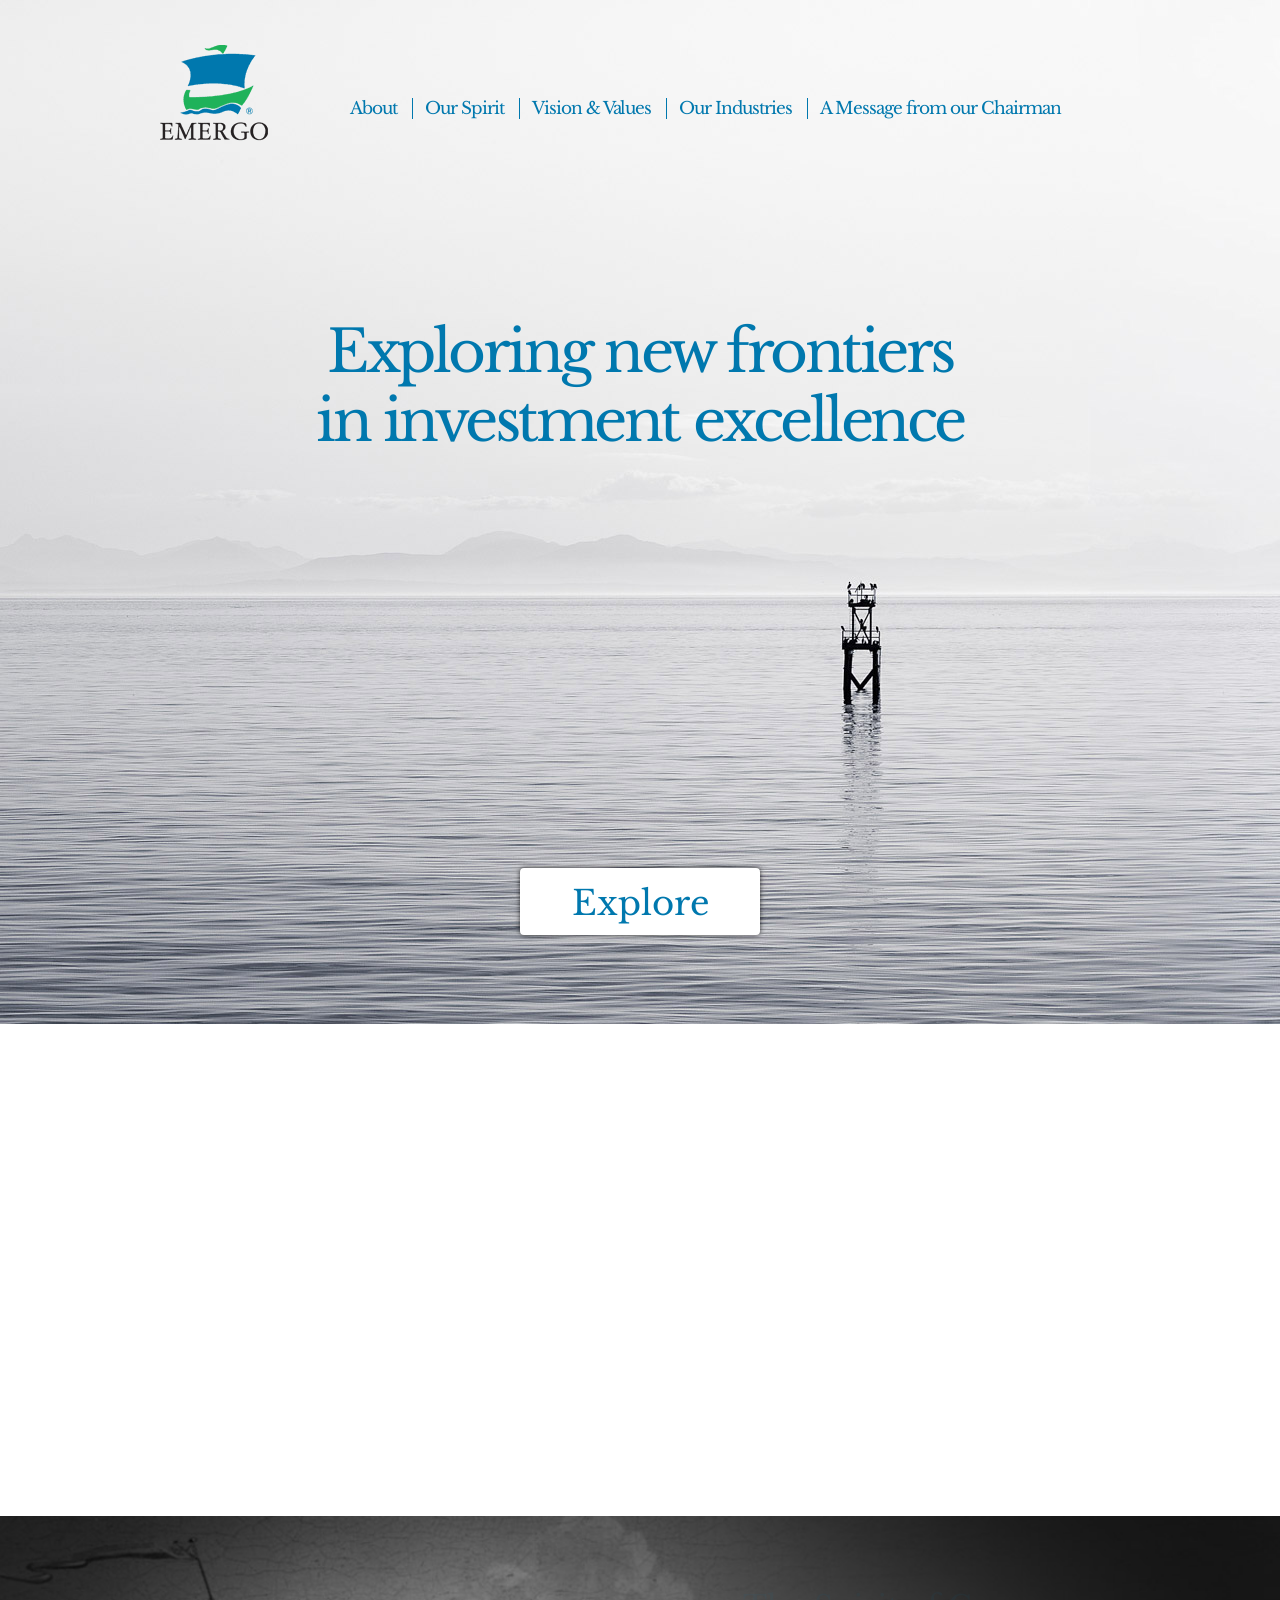
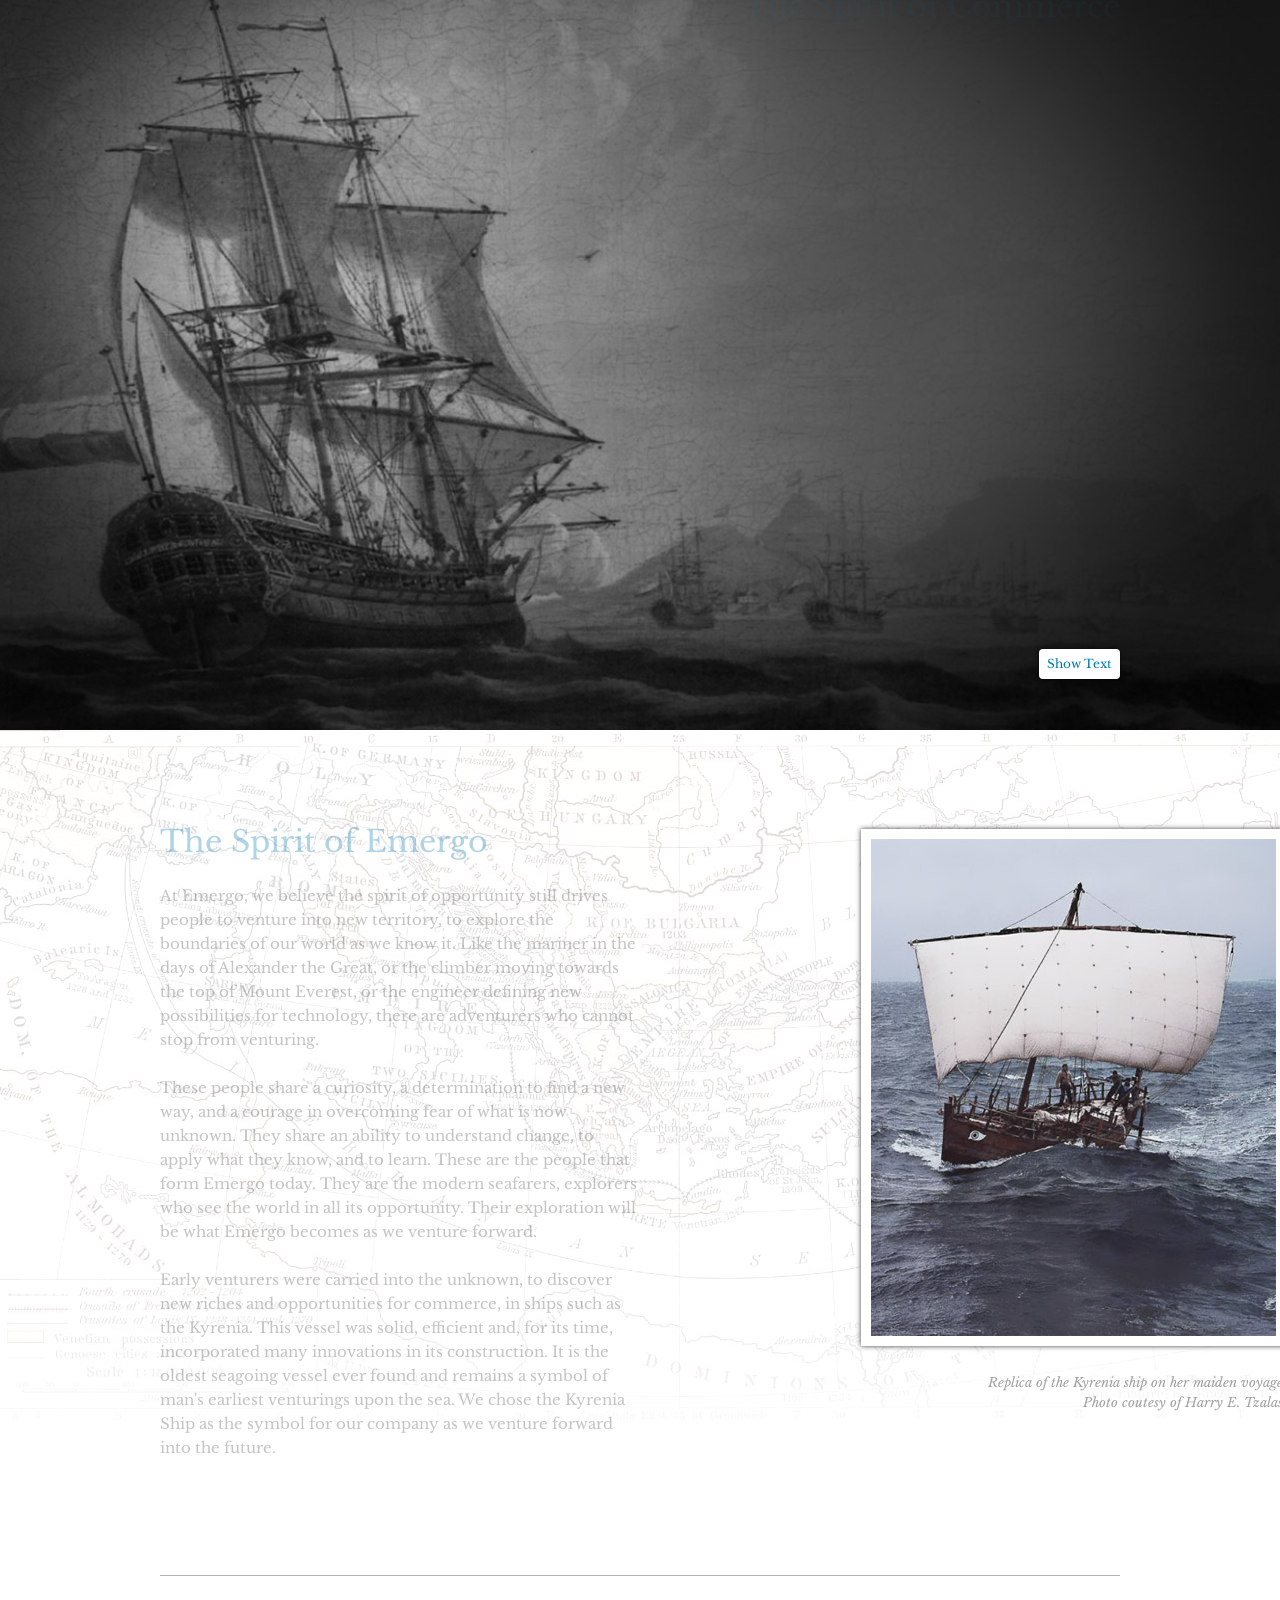
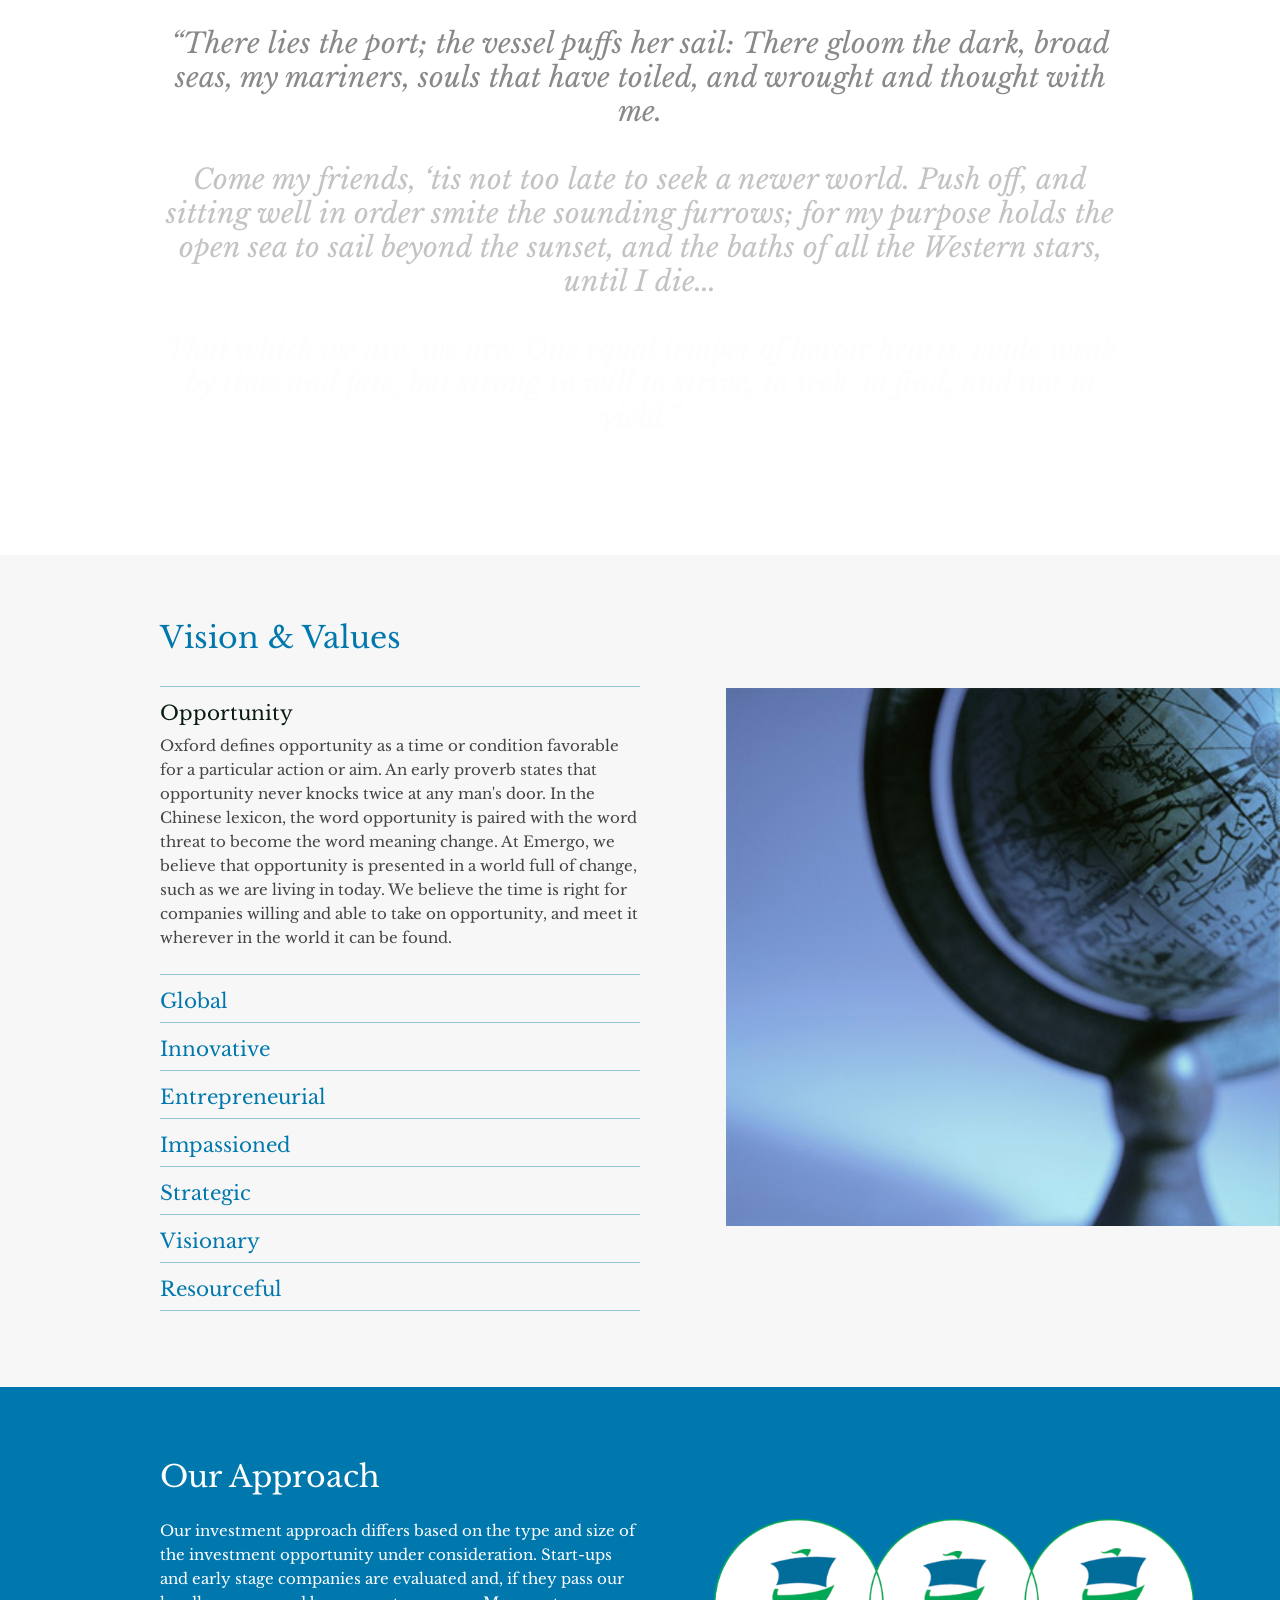
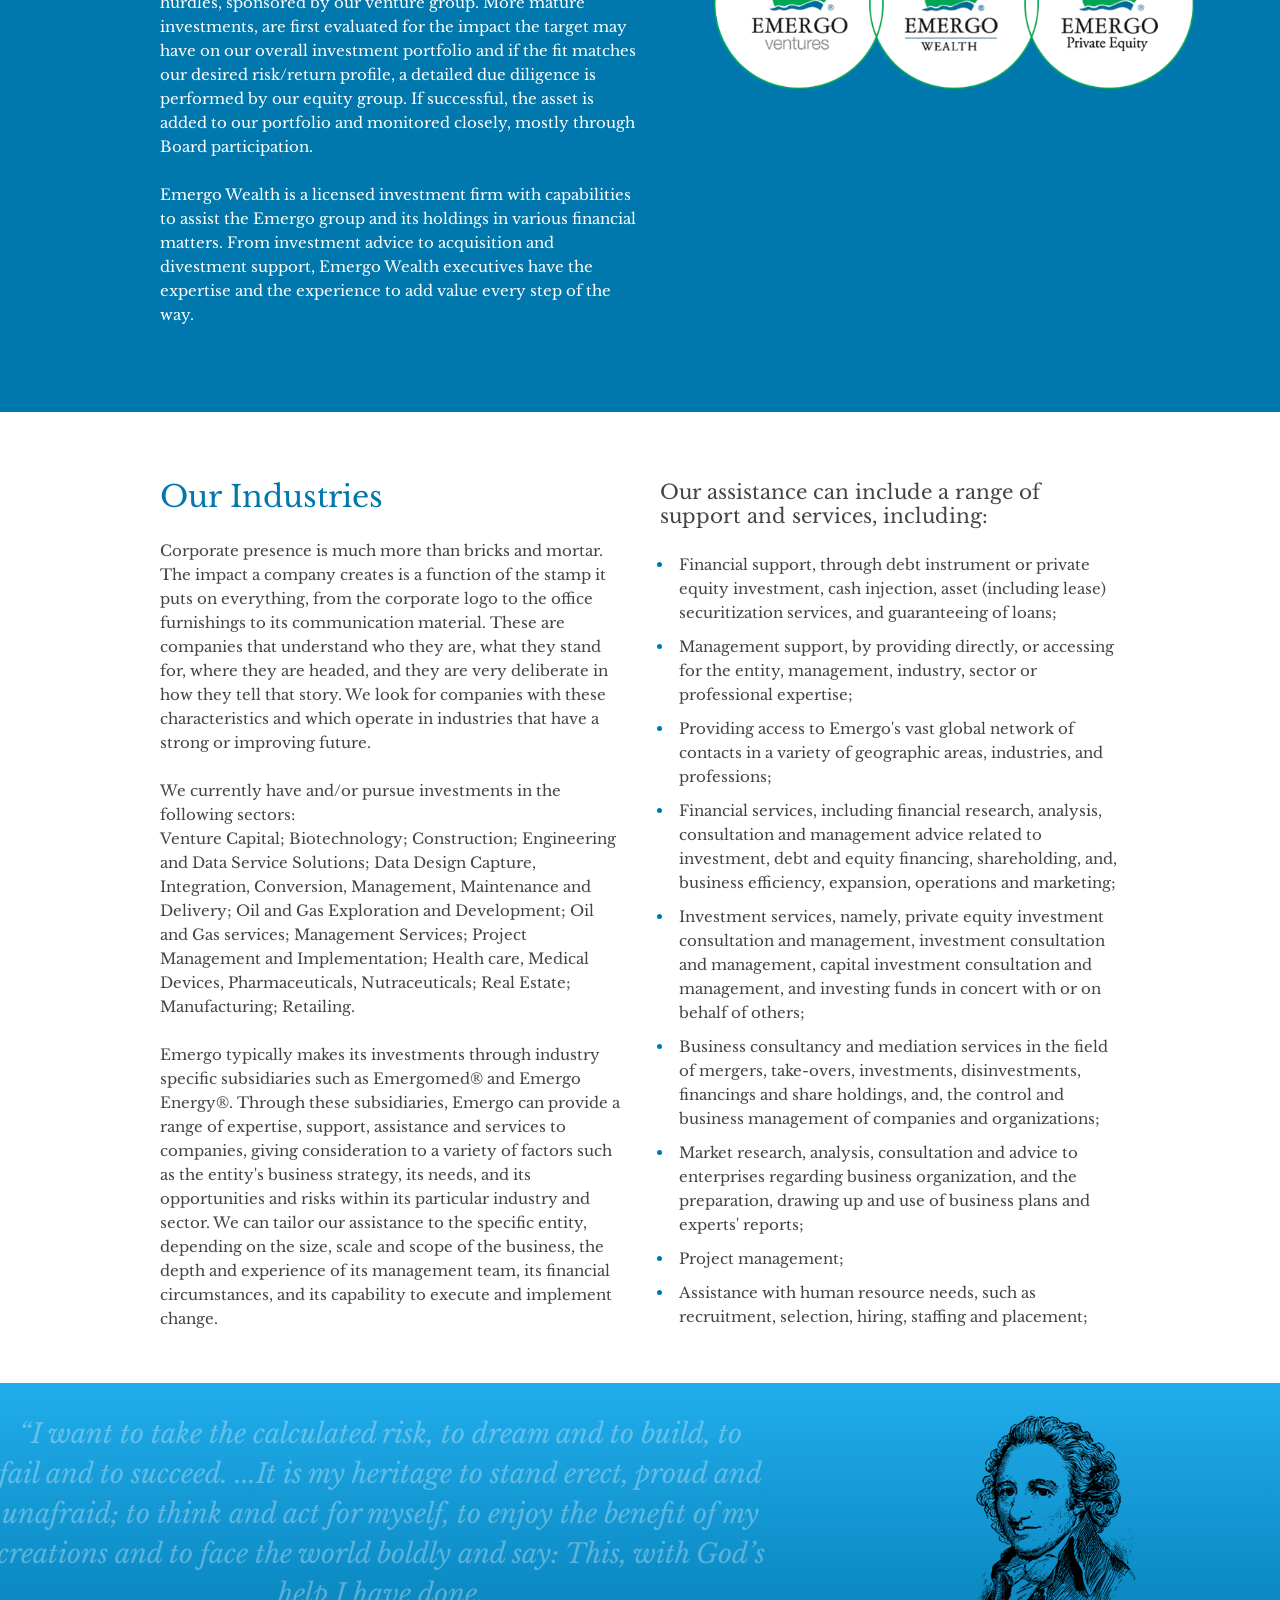
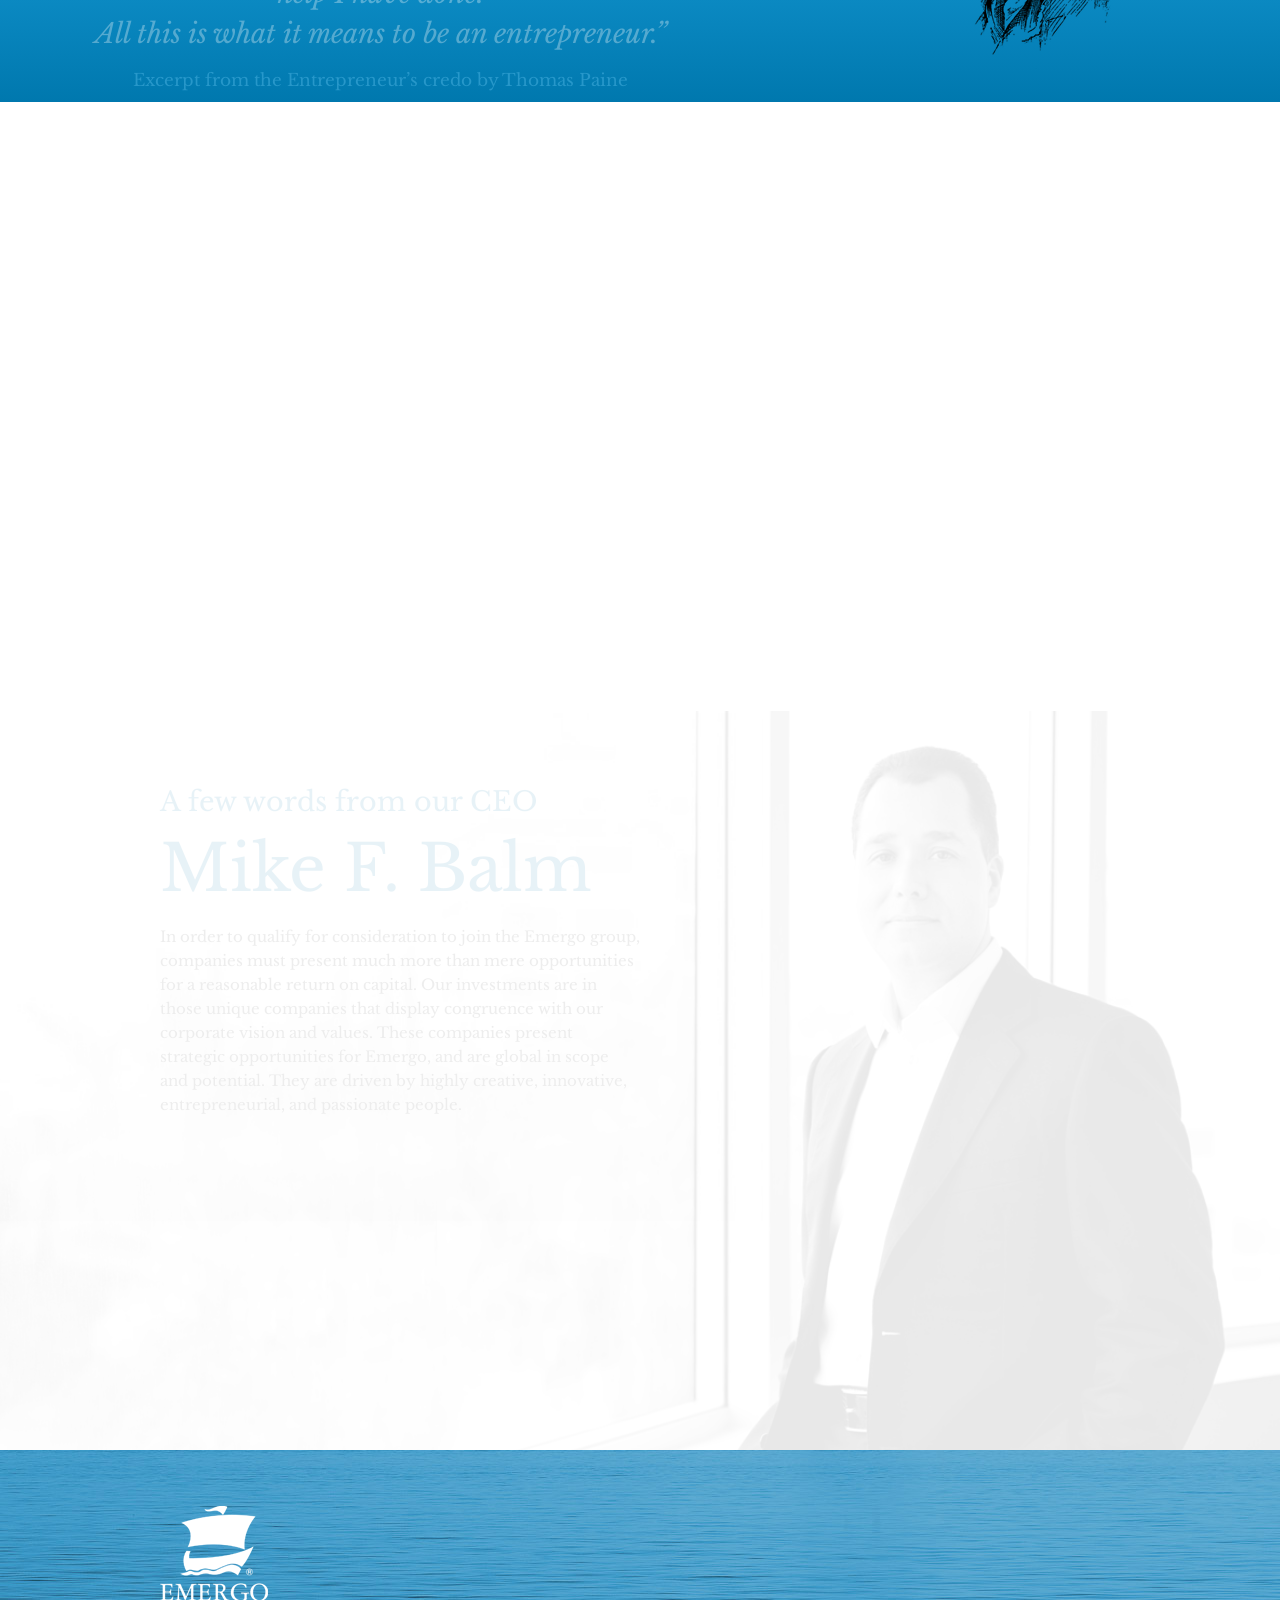
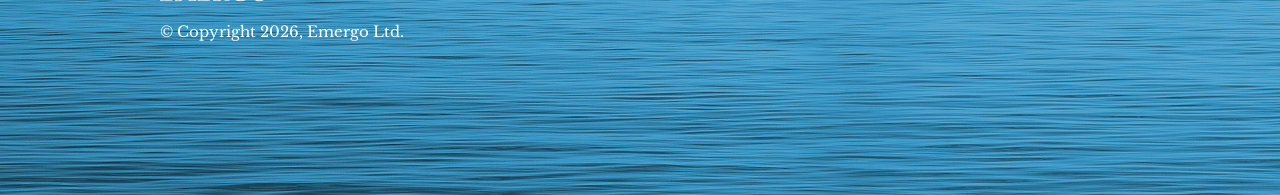
==== commit 2f1a4326: "Update copyright to 2026" ====
--- a/index.html
+++ b/index.html
@@ -202,7 +202,7 @@
 		<div class="row">
 			<div class="col-1">
 				<img src="images/emLogoFooter.png" alt="Emergo">
-				<p>© Copyright 2014, Emergo Ltd.</p>
+				<p>© Copyright 2026, Emergo Ltd.</p>
 			</div>
 		</div>
 	</footer>
